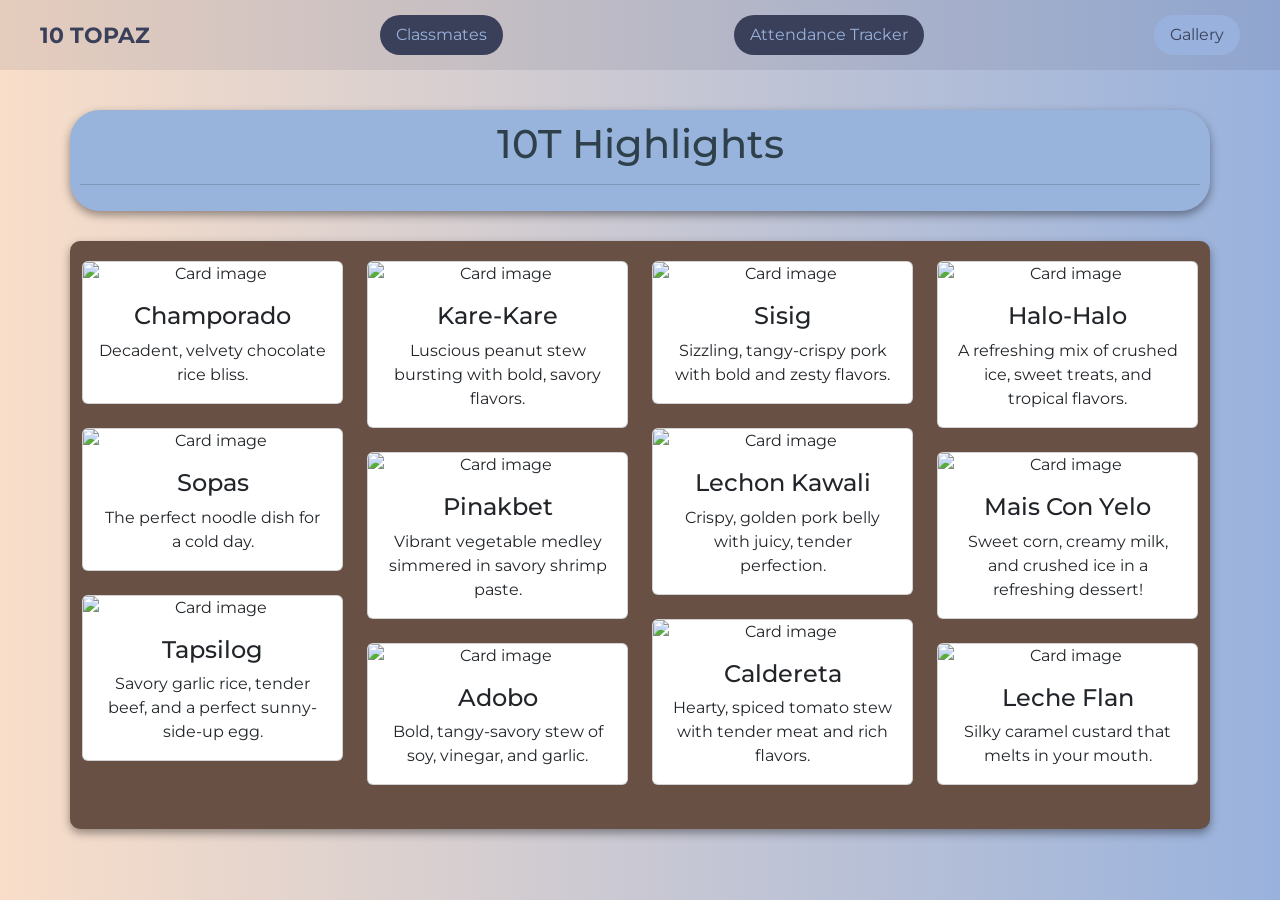
==== gallery/index.html @ c3f5d559 "Add files via upload" ====
<!DOCTYPE html>
<html lang="en">
<head>
    <title>Q4 PROJECT</title>
    <link rel="stylesheet" type="text/css" href="style.css">
    <!-- external css -->

    <link rel="stylesheet" href="https://pyscript.net/releases/2025.7.3/core.css" />
    <script type="module" src="https://pyscript.net/releases/2025.7.3/core.js"></script>
    <!-- python link-->

    <link href="https://cdn.jsdelivr.net/npm/bootstrap@5.3.3/dist/css/bootstrap.min.css" rel="stylesheet">
    <script src="https://cdn.jsdelivr.net/npm/bootstrap@5.3.3/dist/js/bootstrap.bundle.min.js"></script>
    <!-- bootstrap link -->

    <link rel="preconnect" href="https://fonts.googleapis.com">
	<link rel="preconnect" href="https://fonts.gstatic.com" crossorigin>
	<link href="https://fonts.googleapis.com/css2?family=Abril+Fatface&family=Akaya+Kanadaka&family=Alkatra:wght@400..700&family=Audiowide&family=Bokor&family=Bree+Serif&family=Chakra+Petch:ital,wght@0,300;0,400;0,500;0,600;0,700;1,300;1,400;1,500;1,600;1,700&family=Cookie&family=DynaPuff:wght@400..700&family=Eagle+Lake&family=Edu+AU+VIC+WA+NT+Pre:wght@400..700&family=Great+Vibes&family=Lexend+Giga:wght@100..900&family=Madimi+One&family=Nanum+Myeongjo&family=Playfair+Display:ital,wght@0,400..900;1,400..900&family=Playwrite+AU+SA:wght@100..400&family=Playwrite+GB+S:ital,wght@0,100..400;1,100..400&family=Quantico:ital,wght@0,400;0,700;1,400;1,700&family=Silkscreen:wght@400;700&family=VT323&display=swap" rel="stylesheet">
    <!-- google fonts link -->

</head>
<body>
    <div class="navb">
        <ul class="nav nav-pills mx-auto nav-wrapper">
            <li class="logo">
                <a href="index.html" class="logo-text">10 TOPAZ</a>
            </li>

            <li class="nav-item  rounded-pill">
                <a class="nav-link"  href="../index.html">Classmates</a>
            </li>

            <li class="nav-item rounded-pill">
                <a class="nav-link" href="../attendance/index.html">Attendance Tracker</a>
            </li>

            <li class="nav-item activepill rounded-pill">
                <a class="nav-link" id="activepill" href="../gallery/index.html">Gallery</a>
            </li>

        </ul>
    </div>
    <!-- navbar -->

    <div class="container" id="header">
            <h1>10T Highlights</h1>
            <hr>
    </div>

    <div class="container-fluid" id="whole">
		<div class="container col-sm-12">

			<div class="row d-flex justify-content-center">

				<div class="col-sm-3 mb-4">
					<div class="card" id="food">
					<img class="card-img-top img-fluid" src="champorado.jpg" alt="Card image">
					<div class="card-body">
					<h4 class="card-title">Champorado</h4>
					<p class="card-text">Decadent, velvety chocolate rice bliss.</p>
		 			 </div>
					</div>

				<br>

					<div class="card   " id="food">
					<img class="card-img-top img-fluid" src="sopas.jpg" alt="Card image">
					<div class="card-body">
					<h4 class="card-title">Sopas</h4>
					<p class="card-text">The perfect noodle dish for a cold day.</p>
		 			 </div>
					</div>

				<br>

					<div class="card   " id="food">
					<img class="card-img-top img-fluid" src="tapa.jpg" alt="Card image">
					<div class="card-body">
					<h4 class="card-title">Tapsilog</h4>
					<p class="card-text">Savory garlic rice, tender beef, and a perfect sunny-side-up egg.</p>
		 			 </div>
					</div>
				</div>

				<div class="col-sm-3 mb-4">
					<div class="card   " id="food">
					<img class="card-img-top img-fluid" src="karekare.jpg" alt="Card image">
					<div class="card-body">
					<h4 class="card-title">Kare-Kare</h4>
					<p class="card-text">Luscious peanut stew bursting with bold, savory flavors.</p>
		 			 </div>
					</div>

				<br>

					<div class="card   " id="food">
					<img class="card-img-top img-fluid" src="pinakbet.jpg" alt="Card image">
					<div class="card-body">
					<h4 class="card-title">Pinakbet</h4>
					<p class="card-text">Vibrant vegetable medley simmered in savory shrimp paste.</p>
		 			</div>
					</div>

				<br>	

					<div class="card   " id="food">
					<img class="card-img-top img-fluid" src="adobo.jpg" alt="Card image">
					<div class="card-body">
					<h4 class="card-title">Adobo</h4>
					<p class="card-text">Bold, tangy-savory stew of soy, vinegar, and garlic.</p>
		 			 </div>
					</div>
			</div>

			<div class="col-sm-3 mb-4">
				<div class="card   " id="food">
				<img class="card-img-top img-fluid" src="sisig.jpg" alt="Card image">
				<div class="card-body">
				<h4 class="card-title">Sisig</h4>
				<p class="card-text">Sizzling, tangy-crispy pork with bold and zesty flavors.</p>
		 		</div>
				</div>

				<br>

				<div class="card   " id="food">
				<img class="card-img-top img-fluid" src="lechonkawali.jpg" alt="Card image">
				<div class="card-body">
				<h4 class="card-title">Lechon Kawali</h4>
				<p class="card-text">Crispy, golden pork belly with juicy, tender perfection.</p>
		 		</div>
				</div>

				<br>

				<div class="card   " id="food">
				<img class="card-img-top img-fluid" src="caldereta.jpg" alt="Card image">
				<div class="card-body">
				<h4 class="card-title">Caldereta</h4>
				<p class="card-text">Hearty, spiced tomato stew with tender meat and rich flavors.</p>
		 		</div>
				</div>
			</div>

			<div class="col-sm-3 mb-4">
				<div class="card   " id="food">
				<img class="card-img-top img-fluid" src="halohalo.jpg" alt="Card image">
				<div class="card-body">
				<h4 class="card-title">Halo-Halo</h4>
				<p class="card-text">A refreshing mix of crushed ice, sweet treats, and tropical flavors.</p>
		 		</div>
				</div>

				<br>

				<div class="card   " id="food">
				<img class="card-img-top img-fluid" src="maisconyelo.jpg" alt="Card image">
				<div class="card-body">
				<h4 class="card-title">Mais Con Yelo</h4>
				<p class="card-text">Sweet corn, creamy milk, and crushed ice in a refreshing dessert!</p>
		 		</div>
				</div>

				<br>

				<div class="card   " id="food">
				<img class="card-img-top img-fluid" src="lecheflan.jpg" alt="Card image">
				<div class="card-body">
				<h4 class="card-title">Leche Flan</h4>
				<p class="card-text">Silky caramel custard that melts in your mouth.</p>
		 		</div>
				</div>
			</div>
		</div>
		</div>
	</div>

    <py-script src="main.py"></py-script>
    <br>
</body>
</html>
---- gallery/style.css ----
@import url('https://fonts.googleapis.com/css2?family=Montserrat:wght@300;400;500;600;700&display=swap');

* {
    margin: 0;
    padding: 0;
    box-sizing: border-box;
    font-family: 'Montserrat', sans-serif;
}

body {
    background-color: #c9d6ff;
    background: linear-gradient(to right, #F9DEC9, #99B2DD);
    display: block;
    align-items: center;
    justify-content: center;
    flex-direction: column;
    height: 100vh;
    padding-top: 80px !important;
    padding-bottom: 80px;
    min-height: 100vh; 
}

.navb {
    background-color: rgba(58, 64, 90, 0.1);
    position:fixed;
    width: 100%;
    z-index: 1000;
    padding: 15px 25px;
    top: 0;
    margin-bottom: 50px !important;
}

.navb .nav-item{
    background-color: #3A405A;
    color: #99B2DD;
}

.navb .nav-link {
    color: #99B2DD;
}

.navb .activepill{
    background-color: #99B2DD !important;
    color: #3A405A !important;
}

.navb .activepill .nav-link{
    color: #3A405A !important;
}

.nav-wrapper {
    display: flex;
    align-items: center;
    justify-content: space-between; /* logo left, links right */
    max-width: 1200px;
    margin: 0 auto;
}

.logo-text {
    font-size: 22px;
    font-weight: 700;
    color: #3A405A;
    text-decoration: none;
}

.logo-text:hover {
    color: #6fc3ff;
}



input {
    width: 100%;
    padding: 7px;
    border: 1px solid #ccc;
    border-radius: 10px;
}

.btn-dark {
    width: 20% !important;
    color: #3A405A !important;
    font-weight: 900;
    background-color: #E9AFA3 !important;
}


.container {
    background-color: #685044;
    padding: 20px;
    border-radius: 10px;
    width: 80%;
    box-shadow: 0px 4px 10px rgba(0, 0, 0, 0.4);
    margin-bottom: 30px;
    margin-top: 30px;
    text-align: center;
    align-items: center;
}

#header {
    text-align: center;
    color: #2E414B;
    background-color:#99b4dc;
    padding: 10px;
    border-radius: 30px;
    font-family: "Madimi One", serif;
    font-weight: 400;
    font-style: normal;
    box-shadow: 0px 4px 10px rgba(0, 0, 0, 0.4);
    margin-bottom: 20px;
}

h3 {
    text-align: center;
    color: #ccc !important;
}

button {
    background-color: #99b4dc !important;
    color: #2E414B !important;
    width: 100%;
}
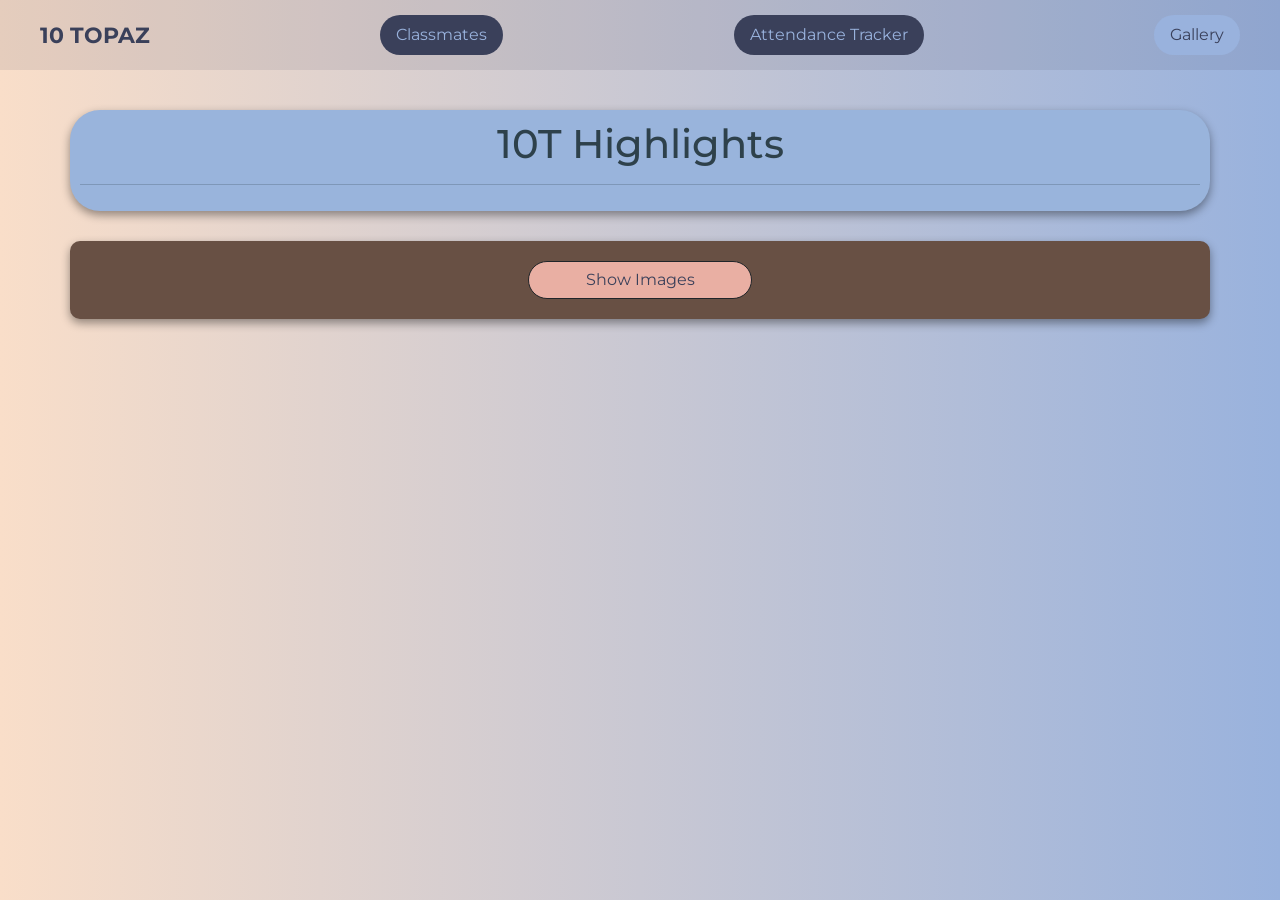
==== commit 3502f9eb: "Update index.html" ====
--- a/gallery/index.html
+++ b/gallery/index.html
@@ -48,126 +48,114 @@
     </div>
 
     <div class="container-fluid" id="whole">
-		<div class="container col-sm-12">
+		<div class="container col-sm-12" style="display:none;" id="gallery">
 
 			<div class="row d-flex justify-content-center">
 
 				<div class="col-sm-3 mb-4">
 					<div class="card" id="food">
-					<img class="card-img-top img-fluid" src="champorado.jpg" alt="Card image">
+					<img class="card-img-top img-fluid" src="10xmasparty.jpg" alt="Card image">
 					<div class="card-body">
-					<h4 class="card-title">Champorado</h4>
-					<p class="card-text">Decadent, velvety chocolate rice bliss.</p>
+					<h4 class="card-title">10-Topaz Year-End Party</h4>
 		 			 </div>
 					</div>
 
 				<br>
 
-					<div class="card   " id="food">
-					<img class="card-img-top img-fluid" src="sopas.jpg" alt="Card image">
+					<div class="card" id="food">
+					<img class="card-img-top img-fluid" src="9xmasparty.jpg" alt="Card image">
 					<div class="card-body">
-					<h4 class="card-title">Sopas</h4>
-					<p class="card-text">The perfect noodle dish for a cold day.</p>
+					<h4 class="card-title">9-Topaz Year-End Party</h4>
 		 			 </div>
 					</div>
 
 				<br>
 
-					<div class="card   " id="food">
-					<img class="card-img-top img-fluid" src="tapa.jpg" alt="Card image">
+					<div class="card" id="food">
+					<img class="card-img-top img-fluid" src="retreat.jpg" alt="Card image">
 					<div class="card-body">
-					<h4 class="card-title">Tapsilog</h4>
-					<p class="card-text">Savory garlic rice, tender beef, and a perfect sunny-side-up egg.</p>
+					<h4 class="card-title">Retreat</h4>
 		 			 </div>
 					</div>
 				</div>
 
 				<div class="col-sm-3 mb-4">
-					<div class="card   " id="food">
-					<img class="card-img-top img-fluid" src="karekare.jpg" alt="Card image">
+					<div class="card" id="food">
+					<img class="card-img-top img-fluid" src="minimartprep.jpg" alt="Card image">
 					<div class="card-body">
-					<h4 class="card-title">Kare-Kare</h4>
-					<p class="card-text">Luscious peanut stew bursting with bold, savory flavors.</p>
+					<h4 class="card-title">Mini Mart Preparations</h4>
 		 			 </div>
 					</div>
 
 				<br>
 
-					<div class="card   " id="food">
-					<img class="card-img-top img-fluid" src="pinakbet.jpg" alt="Card image">
+					<div class="card" id="food">
+					<img class="card-img-top img-fluid" src="8xmasparty.jpg" alt="Card image">
 					<div class="card-body">
-					<h4 class="card-title">Pinakbet</h4>
-					<p class="card-text">Vibrant vegetable medley simmered in savory shrimp paste.</p>
+					<h4 class="card-title">8-Topaz Year-End Party</h4>
 		 			</div>
 					</div>
 
 				<br>	
 
-					<div class="card   " id="food">
-					<img class="card-img-top img-fluid" src="adobo.jpg" alt="Card image">
+					<div class="card" id="food">
+					<img class="card-img-top img-fluid" src="8teachersday.jpg" alt="Card image">
 					<div class="card-body">
-					<h4 class="card-title">Adobo</h4>
-					<p class="card-text">Bold, tangy-savory stew of soy, vinegar, and garlic.</p>
-		 			 </div>
+					<h4 class="card-title">8-Topaz Teacher's Day</h4>
+		 			</div>
 					</div>
 			</div>
 
 			<div class="col-sm-3 mb-4">
-				<div class="card   " id="food">
-				<img class="card-img-top img-fluid" src="sisig.jpg" alt="Card image">
+				<div class="card" id="food">
+				<img class="card-img-top img-fluid" src="intrams26.jpg" alt="Card image">
 				<div class="card-body">
-				<h4 class="card-title">Sisig</h4>
-				<p class="card-text">Sizzling, tangy-crispy pork with bold and zesty flavors.</p>
+				<h4 class="card-title">RBD intrams</h4>
 		 		</div>
 				</div>
 
 				<br>
 
-				<div class="card   " id="food">
-				<img class="card-img-top img-fluid" src="lechonkawali.jpg" alt="Card image">
+				<div class="card" id="food">
+				<img class="card-img-top img-fluid" src="LTpracticals.jpg" alt="Card image">
 				<div class="card-body">
-				<h4 class="card-title">Lechon Kawali</h4>
-				<p class="card-text">Crispy, golden pork belly with juicy, tender perfection.</p>
+				<h4 class="card-title">LT Practicals?</h4>
 		 		</div>
 				</div>
 
 				<br>
 
-				<div class="card   " id="food">
-				<img class="card-img-top img-fluid" src="caldereta.jpg" alt="Card image">
+				<div class="card" id="food">
+				<img class="card-img-top img-fluid" src="9teachersday.jpg" alt="Card image">
 				<div class="card-body">
-				<h4 class="card-title">Caldereta</h4>
-				<p class="card-text">Hearty, spiced tomato stew with tender meat and rich flavors.</p>
+				<h4 class="card-title">9-Topaz Teacher's Day</h4>
 		 		</div>
 				</div>
 			</div>
 
 			<div class="col-sm-3 mb-4">
-				<div class="card   " id="food">
-				<img class="card-img-top img-fluid" src="halohalo.jpg" alt="Card image">
+				<div class="card" id="food">
+				<img class="card-img-top img-fluid" src="postminimart.jpg" alt="Card image">
 				<div class="card-body">
-				<h4 class="card-title">Halo-Halo</h4>
-				<p class="card-text">A refreshing mix of crushed ice, sweet treats, and tropical flavors.</p>
+				<h4 class="card-title">Topaz Got a Job?</h4>
 		 		</div>
 				</div>
 
 				<br>
 
-				<div class="card   " id="food">
-				<img class="card-img-top img-fluid" src="maisconyelo.jpg" alt="Card image">
+				<div class="card" id="food">
+				<img class="card-img-top img-fluid" src="topazsalon.jpg" alt="Card image">
 				<div class="card-body">
-				<h4 class="card-title">Mais Con Yelo</h4>
-				<p class="card-text">Sweet corn, creamy milk, and crushed ice in a refreshing dessert!</p>
+				<h4 class="card-title">Topaz Salon</h4>
 		 		</div>
 				</div>
 
 				<br>
 
-				<div class="card   " id="food">
-				<img class="card-img-top img-fluid" src="lecheflan.jpg" alt="Card image">
+				<div class="card" id="food">
+				<img class="card-img-top img-fluid" src="7xmasparty.jpg" alt="Card image">
 				<div class="card-body">
-				<h4 class="card-title">Leche Flan</h4>
-				<p class="card-text">Silky caramel custard that melts in your mouth.</p>
+				<h4 class="card-title">7-Ruby Year-End Party</h4>
 		 		</div>
 				</div>
 			</div>
@@ -175,7 +163,11 @@
 		</div>
 	</div>
 
+    <div class="container">
+        <input type="button" class="btn btn-dark rounded-pill" py-click="disp_images" value="Show Images">
+    </div>
+
     <py-script src="main.py"></py-script>
     <br>
 </body>
-</html>+</html>
